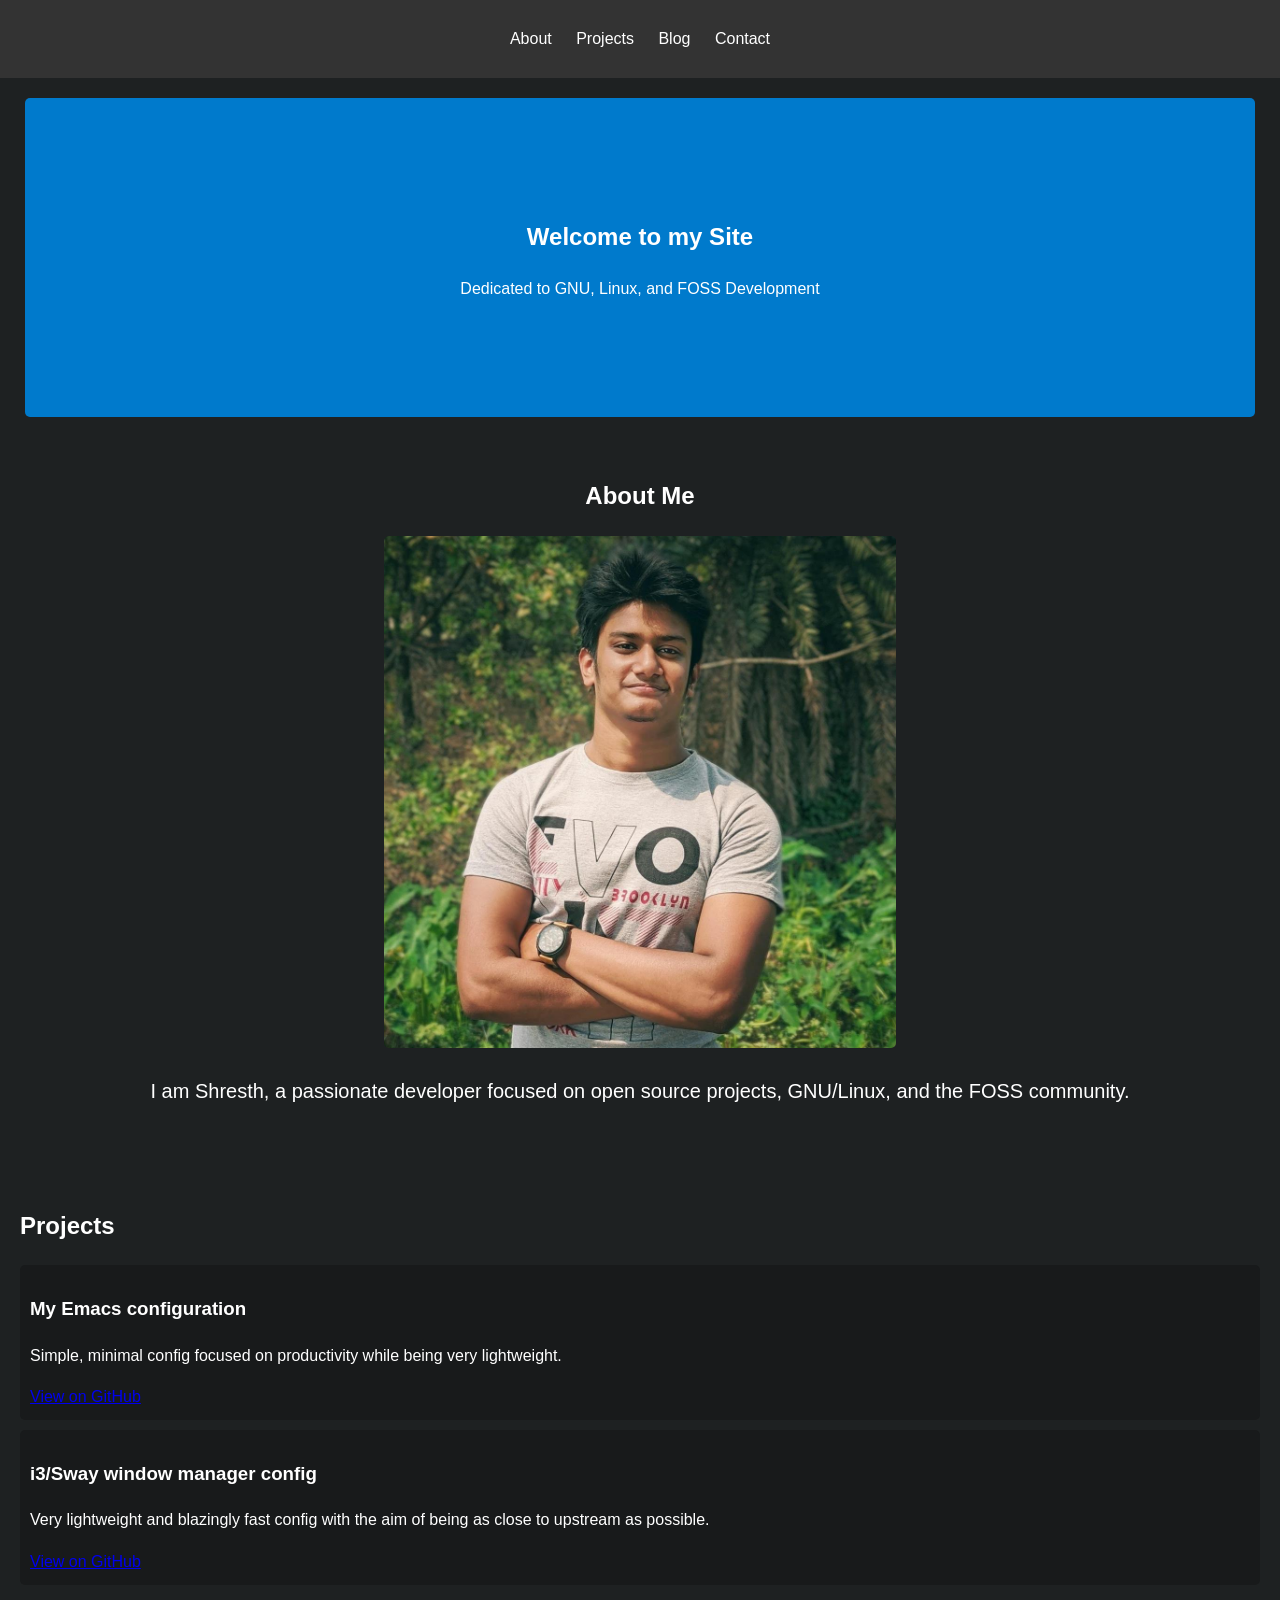
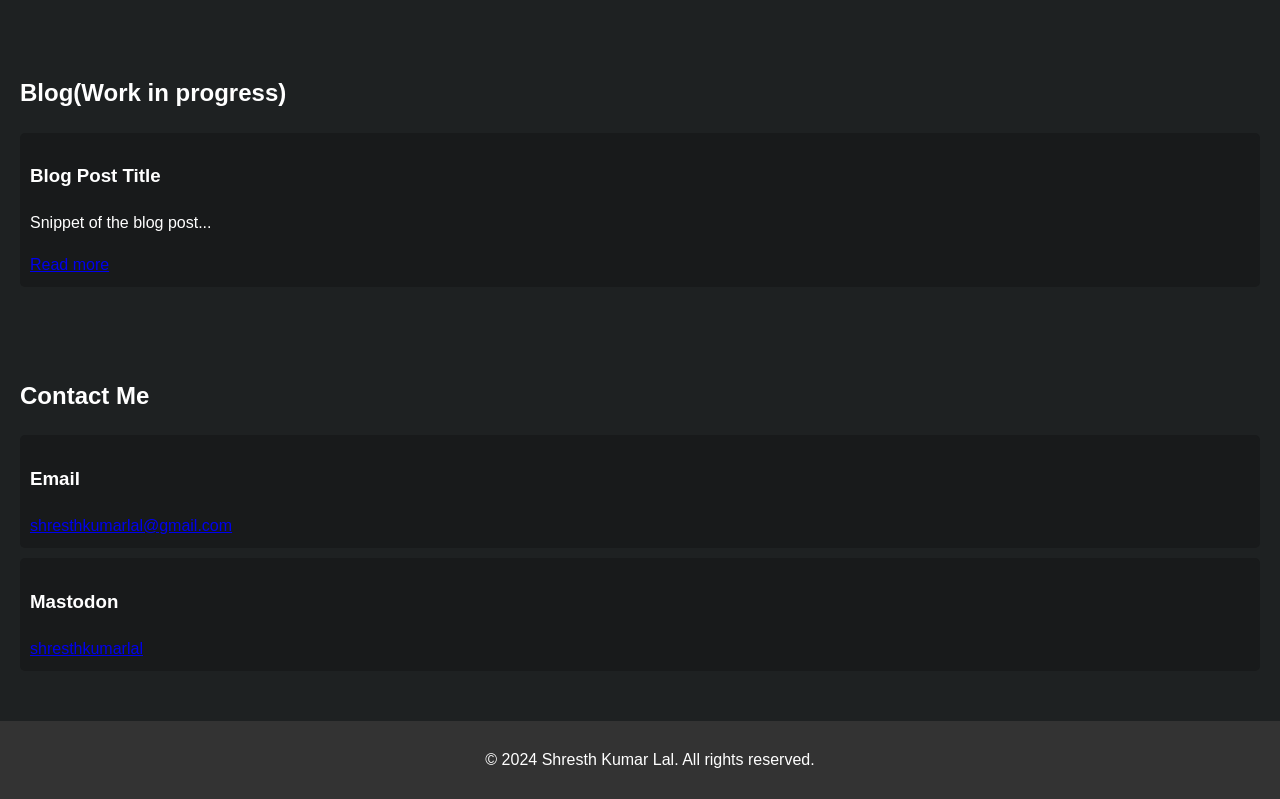
==== index.html @ 25bcc7b6 "Rename main.html to index.html" ====
<!DOCTYPE html>
<html lang="en">
<head>
    <meta charset="UTF-8">
    <meta name="viewport" content="width=device-width, initial-scale=1.0">
    <title>Shresth Kumar Lal</title>
    <link rel="stylesheet" href="styles.css">
</head>
<body>
    <header>
        <nav>
            <ul>
                <li><a href="#about">About</a></li>
                <li><a href="#projects">Projects</a></li>
                <li><a href="#blog">Blog</a></li>
                <li><a href="#contact">Contact</a></li>
            </ul>
        </nav>
    </header>

    <section id="welcome">
        <h1>Welcome to my Site</h1>
        <p>Dedicated to GNU, Linux, and FOSS Development</p>
    </section>

    <section id="about">
        <h2>About Me</h2>
        <img src="/images/self.jpeg" id="self_image" width="512" height="512"/>
        <p id="about_me">I am Shresth, a passionate developer focused on open source projects, GNU/Linux, and the FOSS community.</p>
    </section>

    <section id="projects">
        <h2>Projects</h2>
        <div class="project">
            <h3>My Emacs configuration</h3>
            <p>Simple, minimal config focused on productivity while being very lightweight.</p>
            <a href="https://github.com/shresth-kumar-lal/emacs-dotfiles-evil">View on GitHub</a>
        </div>
        <div class="project">
            <h3>i3/Sway window manager config</h3>
            <p>Very lightweight and blazingly fast config with the aim of being as close to upstream as possible.</p>
            <a href="https://github.com/shresth-kumar-lal/i3wm_config">View on GitHub</a>
        </div>

    </section>

    <section id="blog">
        <h2>Blog(Work in progress)</h2>
        <article>
            <h3>Blog Post Title</h3>
            <p>Snippet of the blog post...</p>
            <a href="#">Read more</a>
        </article>

    </section>

    <section id="contact">
        <h2>Contact Me</h2>
        <div class="contact">
        <h3>Email</h3>
        <a href="mailto:shresthkumarlal@gmail.com">shresthkumarlal@gmail.com</a>
        </div>
        <div class="contact">
        <h3>Mastodon</h3>
        <a href="https://mastodon.social/@shresthkumarlal">shresthkumarlal</a>
        </div>
    </section>

    <footer>
        <p>&copy; 2024 Shresth Kumar Lal. All rights reserved.</p>
    </footer>
</body>
</html>
---- styles.css ----
body {
    font-family: Arial, sans-serif;
    line-height: 1.6;
    margin: 0;
    padding: 0;
    background-color: #1E2122;
    color: #ffff;
}


header {
    background: #333;
    color: #fff;
    padding: 10px 0;
    text-align: center;
}

nav ul {
    list-style: none;
    padding: 0;
}

nav ul li {
    display: inline;
    margin: 0 10px;
}

nav ul li a {
    color: #fff;
    text-decoration: none;
}

#welcome {
    background: #007acc;
    color: #fff;
    padding: 100px 20px;
    text-align: center;
    border-radius: 5px;
    margin-left: 25px;
    margin-right: 25px;
}

section {
    padding: 20px;
    margin: 20px 0;
}

#projects .project {
    background: #181A1B;
    padding: 10px;
    margin: 10px 0;
    border-radius: 5px;
}

#contact .contact {
    background: #181A1B;
    padding: 10px;
    margin: 10px 0;
    border-radius: 5px;
}

#blog article {
    background: #181A1B;
    padding: 10px;
    margin: 10px 0;
    border-radius: 5px;
}

footer {
    margin-top: 20px;
    text-align: center;
    padding: 10px;
    background: #333;
    color: #fff;
    width: 100%;
    bottom: 0;
}
#self_image{
    border-radius: 5px;
}
#about {
    text-align: center;
}
#about_me{
   font-size: 20px; 
}
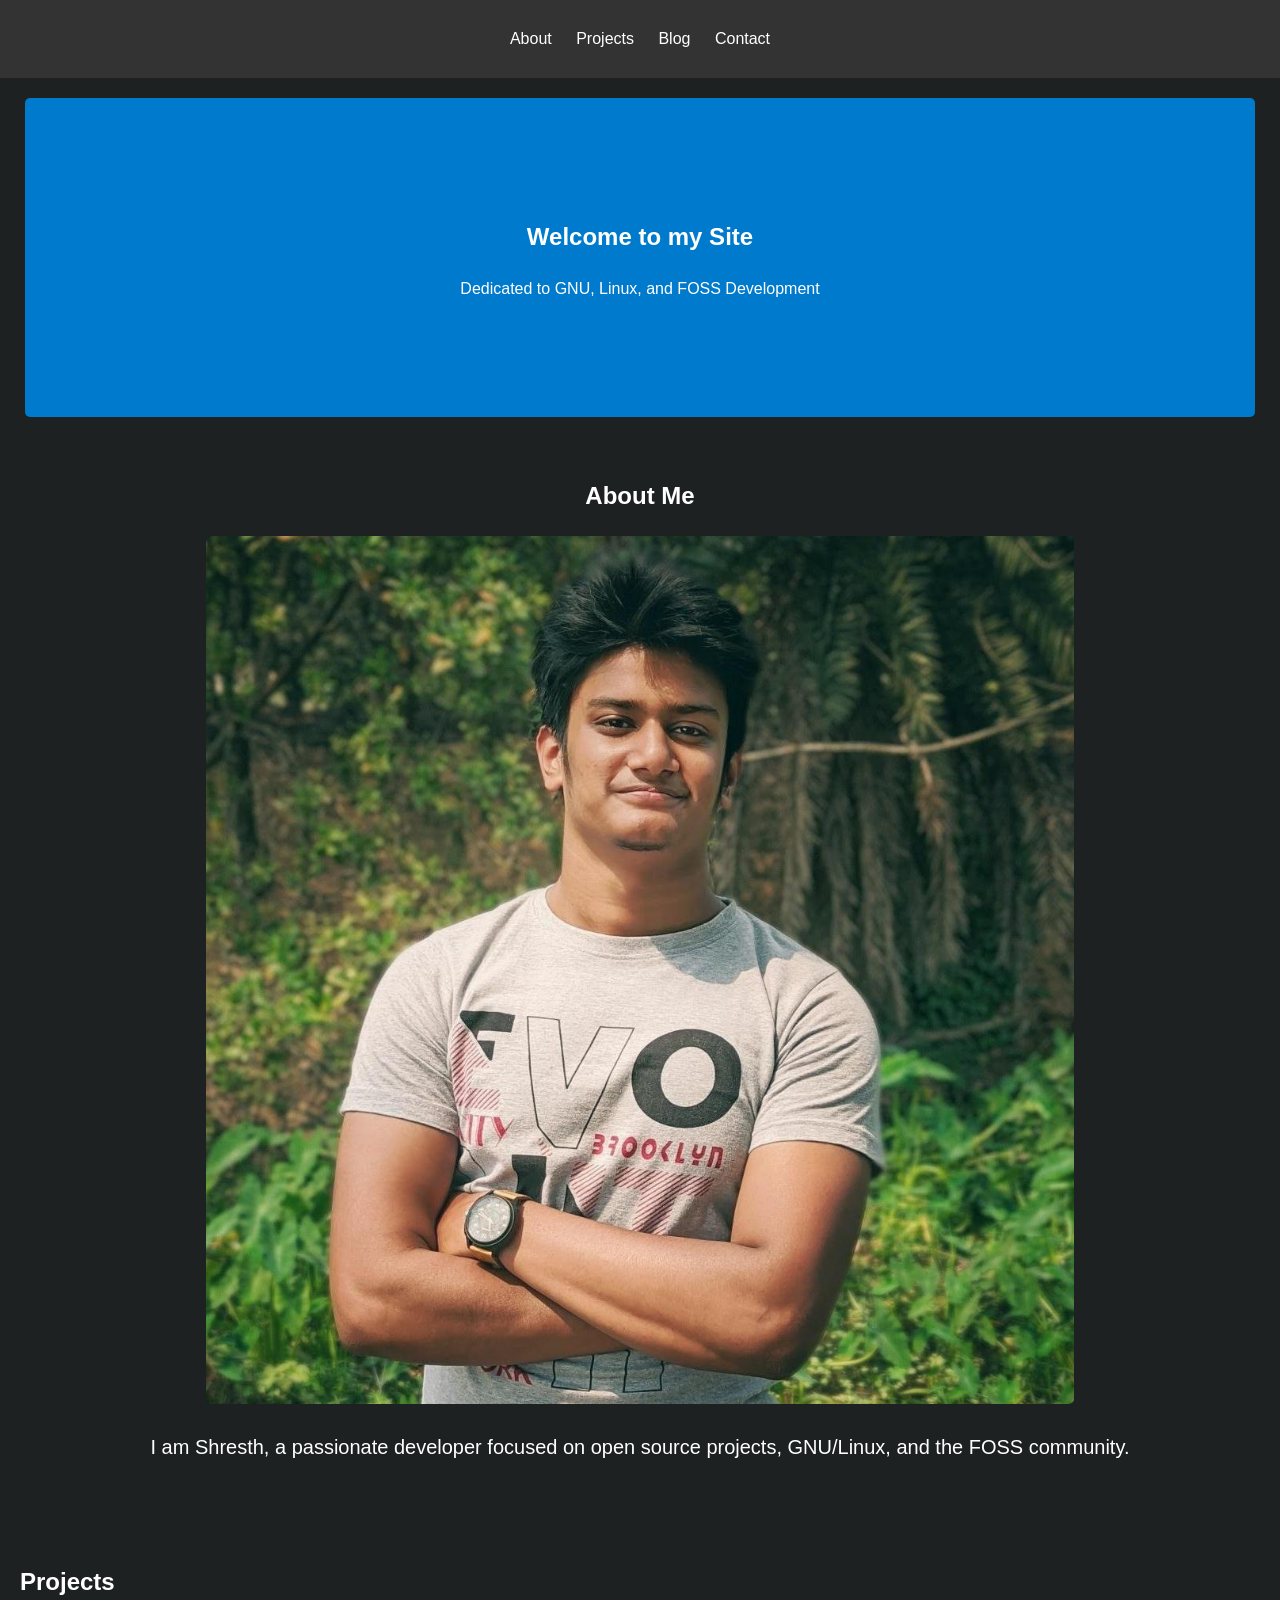
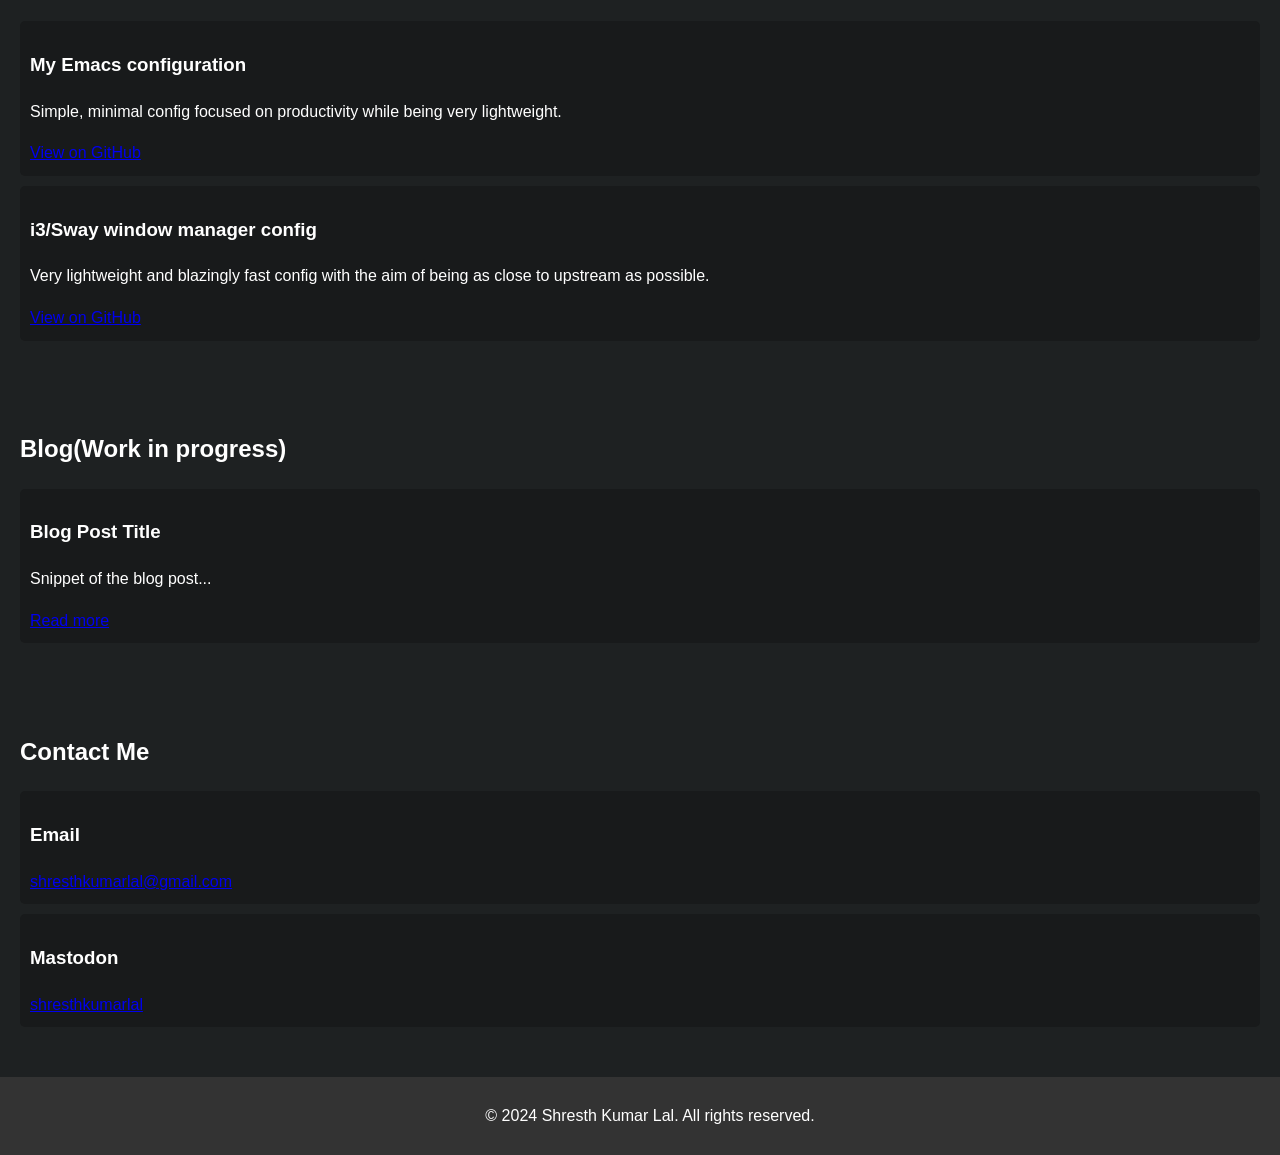
==== commit 3a672356: "Update index.html" ====
--- a/index.html
+++ b/index.html
@@ -25,7 +25,7 @@
 
     <section id="about">
         <h2>About Me</h2>
-        <img src="/images/self.jpeg" id="self_image" width="512" height="512"/>
+        <img src="/images/self.jpeg" id="self_image" width="70%"/>
         <p id="about_me">I am Shresth, a passionate developer focused on open source projects, GNU/Linux, and the FOSS community.</p>
     </section>
 
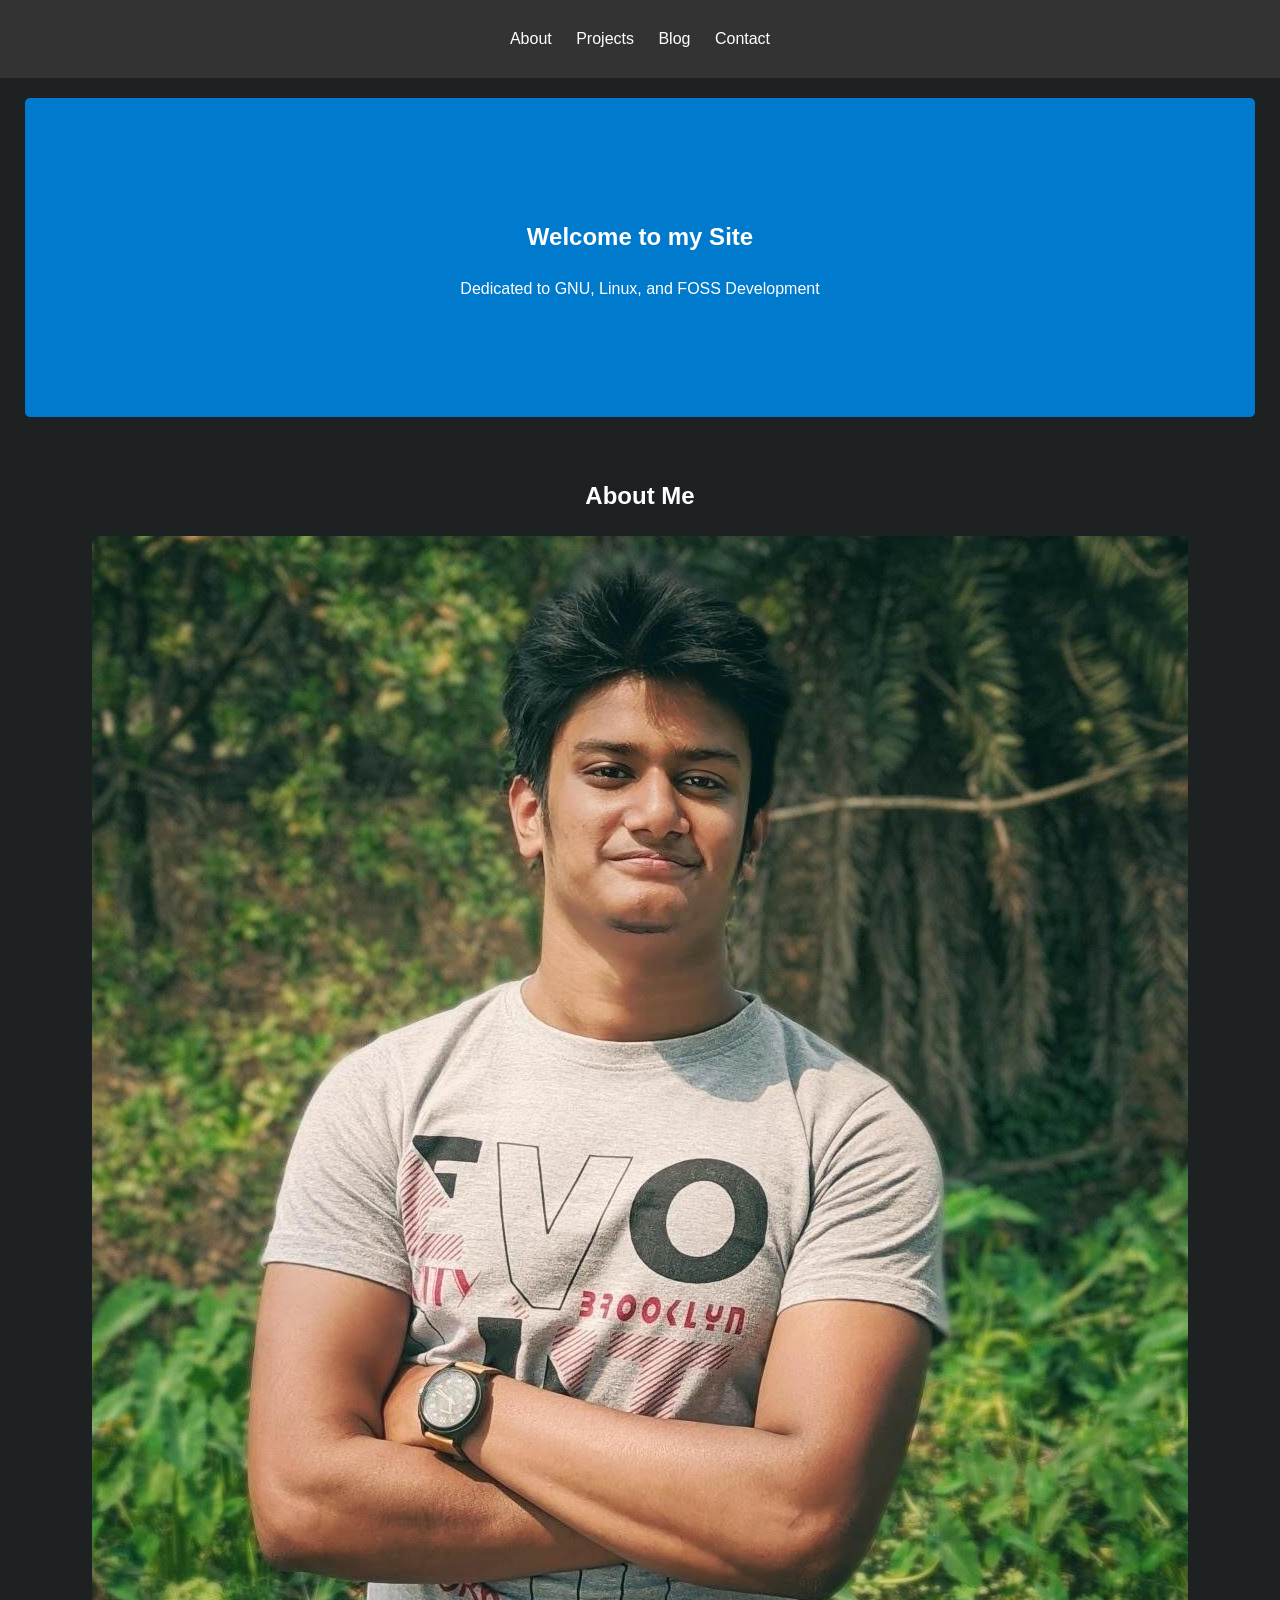
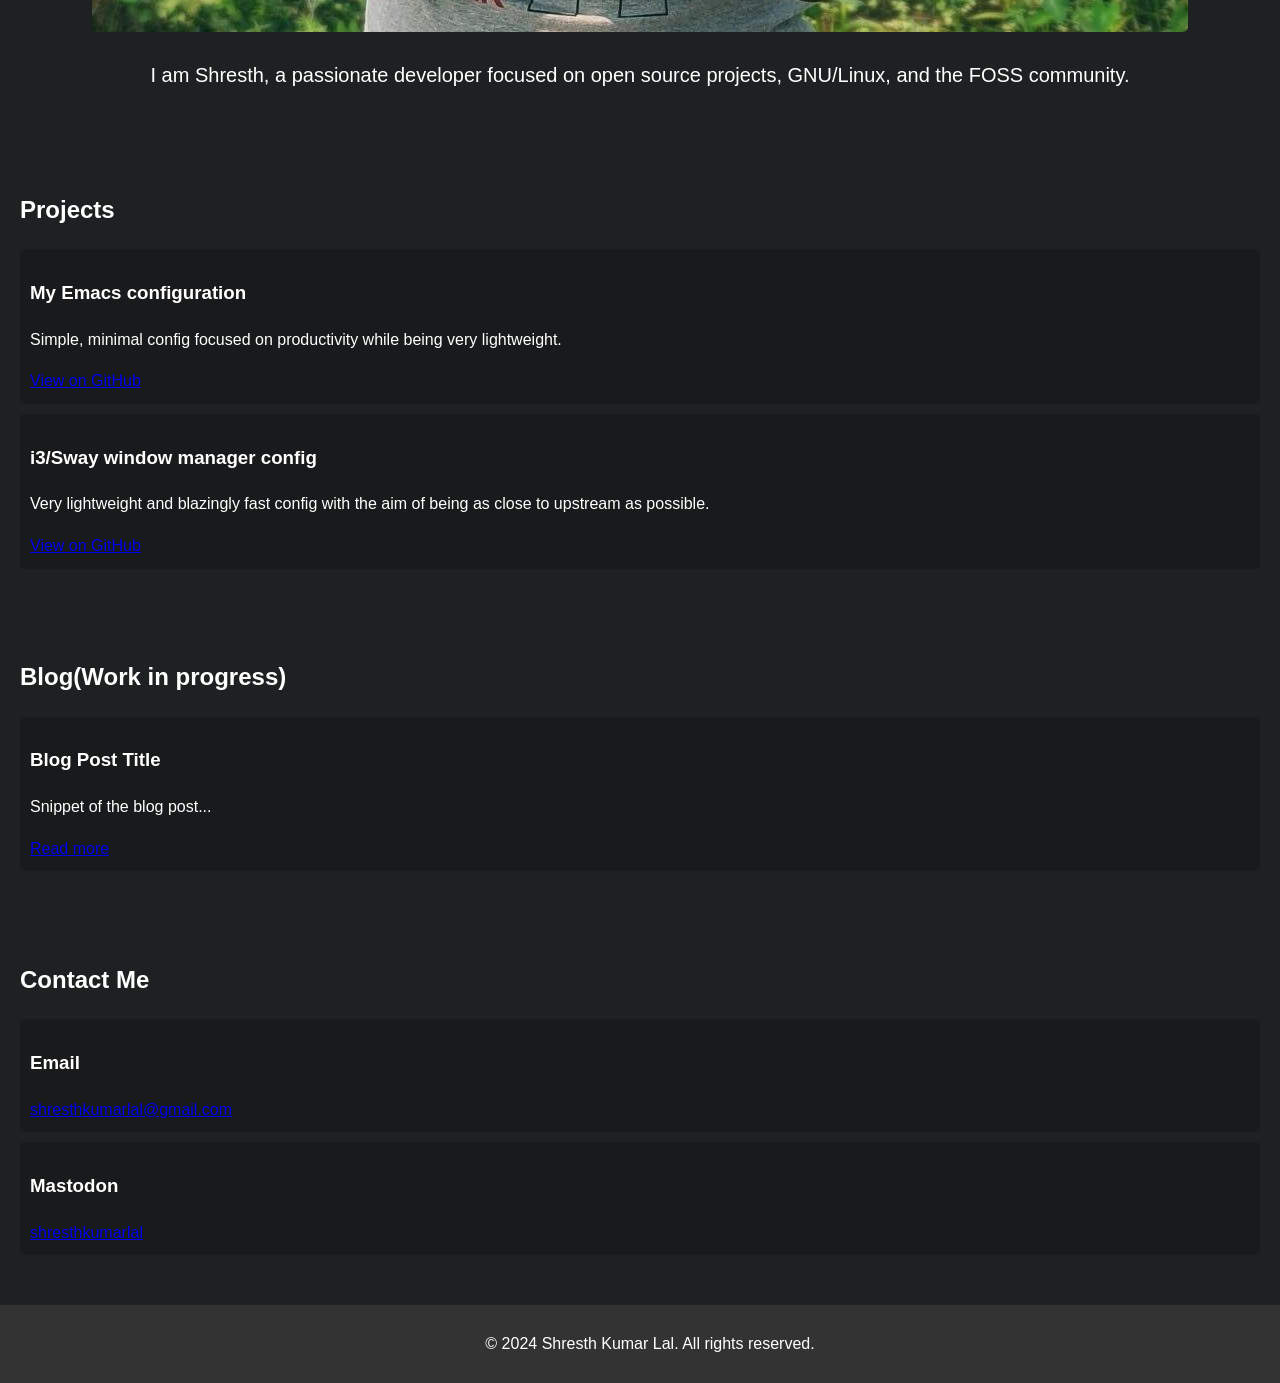
==== commit 305a70c3: "Update index.html" ====
--- a/index.html
+++ b/index.html
@@ -25,7 +25,7 @@
 
     <section id="about">
         <h2>About Me</h2>
-        <img src="/images/self.jpeg" id="self_image" width="70%"/>
+        <img src="/images/self.jpeg" id="self_image"/>
         <p id="about_me">I am Shresth, a passionate developer focused on open source projects, GNU/Linux, and the FOSS community.</p>
     </section>
 
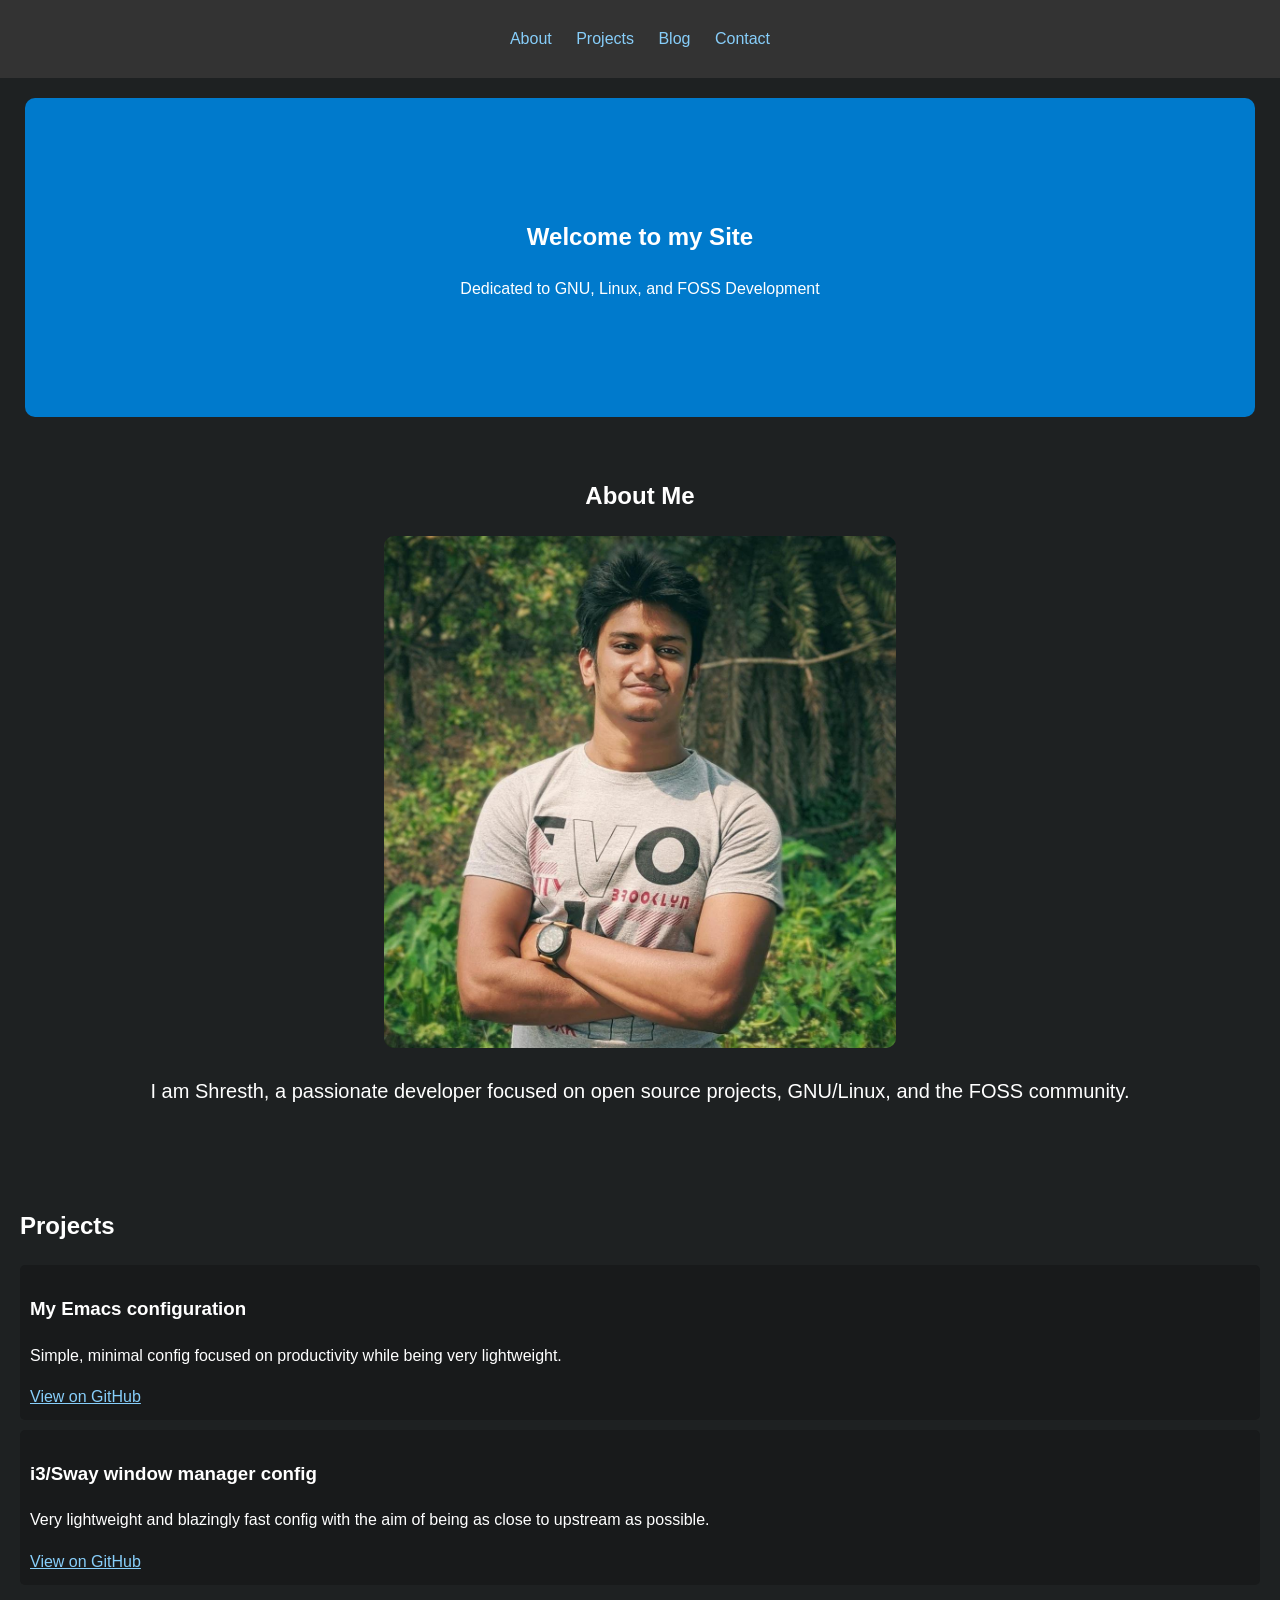
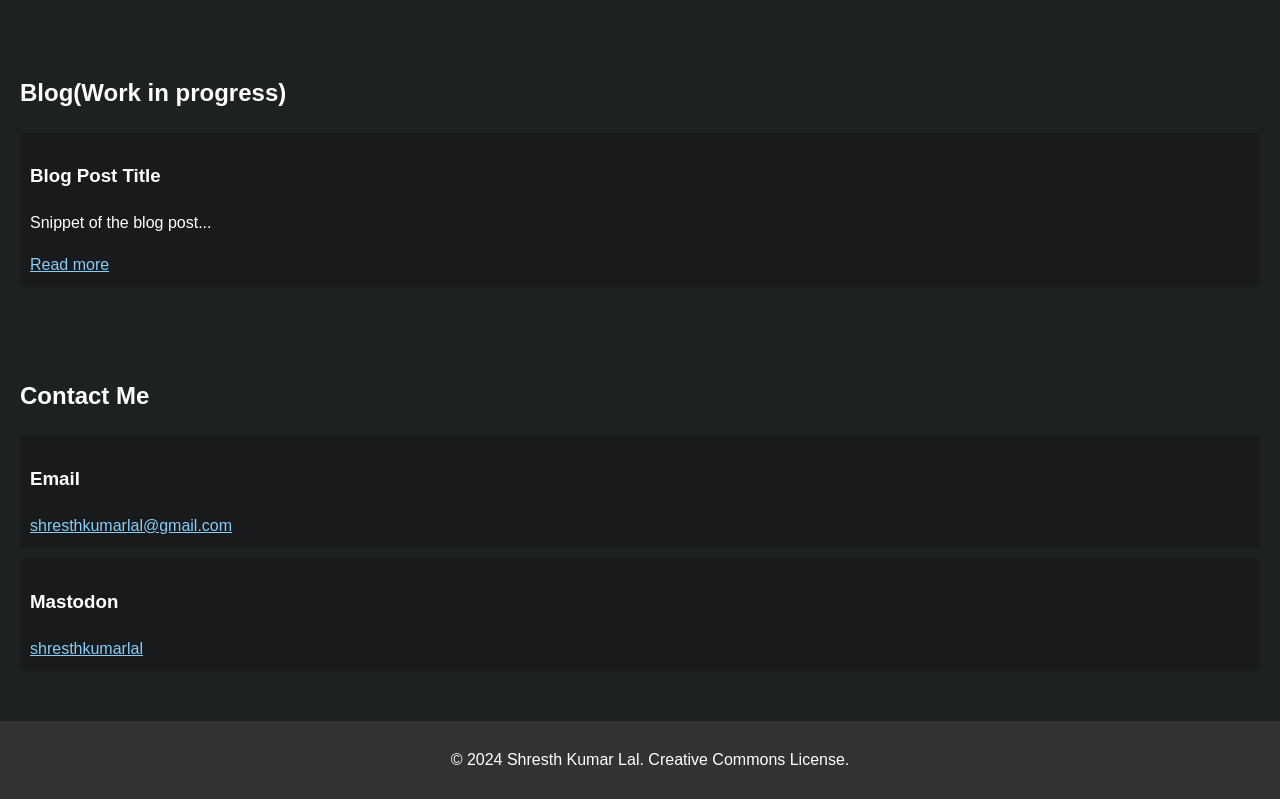
==== commit bc61eb76: "Update index.html" ====
--- a/index.html
+++ b/index.html
@@ -67,7 +67,7 @@
     </section>
 
     <footer>
-        <p>&copy; 2024 Shresth Kumar Lal. All rights reserved.</p>
+        <p>&copy; 2024 Shresth Kumar Lal. Creative Commons License.</p>
     </footer>
 </body>
 </html>
--- a/styles.css
+++ b/styles.css
@@ -35,7 +35,7 @@
     color: #fff;
     padding: 100px 20px;
     text-align: center;
-    border-radius: 5px;
+    border-radius: 10px;
     margin-left: 25px;
     margin-right: 25px;
 }
@@ -76,11 +76,17 @@
     bottom: 0;
 }
 #self_image{
-    border-radius: 5px;
+    border-radius: 10px;
+    max-height: 512px;
+    max-width: 75%;
 }
 #about {
     text-align: center;
 }
 #about_me{
    font-size: 20px; 
-}+}
+a:link { color: lightskyblue; }
+a:visited { color: #6d4b8d; }
+a:hover { color: #ffffff; }
+a:active { color: #ff4040; text-decoration:none; font-weight:normal; }
